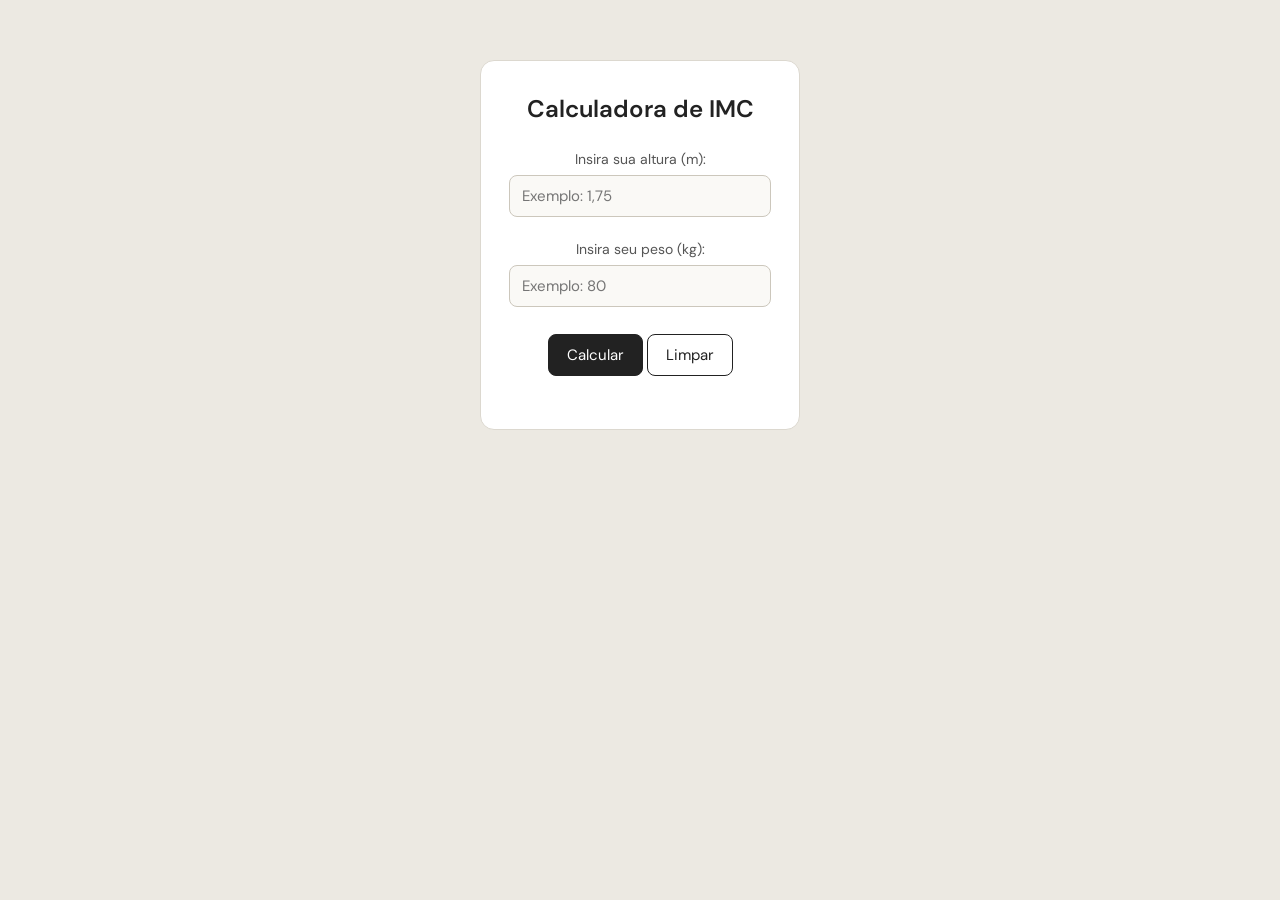
==== imc/index.html @ 3b06cf9a "first commit" ====
<!DOCTYPE html>
<html lang="en">

<head>
    <meta charset="UTF-8">
    <meta name="viewport" content="width=device-width, initial-scale=1.0">
    <link rel="stylesheet" href="style.css">
    <link rel="preconnect" href="https://fonts.googleapis.com">
    <link rel="preconnect" href="https://fonts.gstatic.com" crossorigin>
    <link
        href="https://fonts.googleapis.com/css2?family=DM+Sans:ital,opsz,wght@0,9..40,100..1000;1,9..40,100..1000&display=swap"
        rel="stylesheet">
    <title>Document</title>
</head>

<body>
    <div>
        <h1>Calculadora de IMC</h1>
        <form id="formIMC">
            <label>Insira sua altura (m):</label>
            <br>
            <input id="alturaValor" type="number" placeholder="Exemplo: 1,75" step="any" required>
            <br>
            <br>
            <label>Insira seu peso (kg):</label>
            <br>
            <input id="pesoValor" type="number" placeholder="Exemplo: 80" step="any" required>
            <br>
            <br>
            <button id="botaoCalcular">Calcular</button>
            <button id="botaoLimpar" type="button">Limpar</button>
        </form>
        <br>
        <h3 id="valorIMC"></h3>
        <h3 id="situacaoIMC"></h3>
    </div>
    <script src="script.js"></script>
</body>

</html>
---- imc/style.css ----
body {
    margin: 0;
    display: flex;
    justify-content: center;
    align-items: center;
    background-color: #ece9e2;
    font-family: "DM Sans", sans-serif;
    color: #222;
}

div {
    margin-top: 60px;
    width: 320px;
    box-sizing: border-box;
    border-radius: 14px;
    text-align: center;
    background-color: #fff;
    border: 1px solid #dcd8cf;
    padding: 32px 28px;
    font-family: "DM Sans", sans-serif;
}

div h1 {
    font-size: 24px;
    font-weight: 600;
    margin: 0 0 24px;
}

label {
    font-size: 14px;
    color: #555;
}

input {
    width: 100%;
    box-sizing: border-box;
    margin-top: 6px;
    padding: 10px 12px;
    font-family: inherit;
    font-size: 15px;
    border: 1px solid #ccc7bc;
    border-radius: 8px;
    background-color: #faf9f6;
}

button {
    font-family: inherit;
    font-size: 15px;
    padding: 10px 18px;
    margin-top: 6px;
    border-radius: 8px;
    border: 1px solid #222;
    cursor: pointer;
}

#botaoCalcular {
    background-color: #222;
    color: #fff;
}

#botaoCalcular:hover {
    background-color: #3d3c3c;
}

#botaoLimpar {
    background-color: transparent;
    color: #222;
}

#botaoLimpar:hover {
    background-color: #f0ede6;
}

#valorIMC,
#situacaoIMC {
    display: none;
    font-size: medium;
    font-weight: 400;
    justify-content: center;
    text-align: center;
}

#valorIMC {
    font-weight: 600;
}
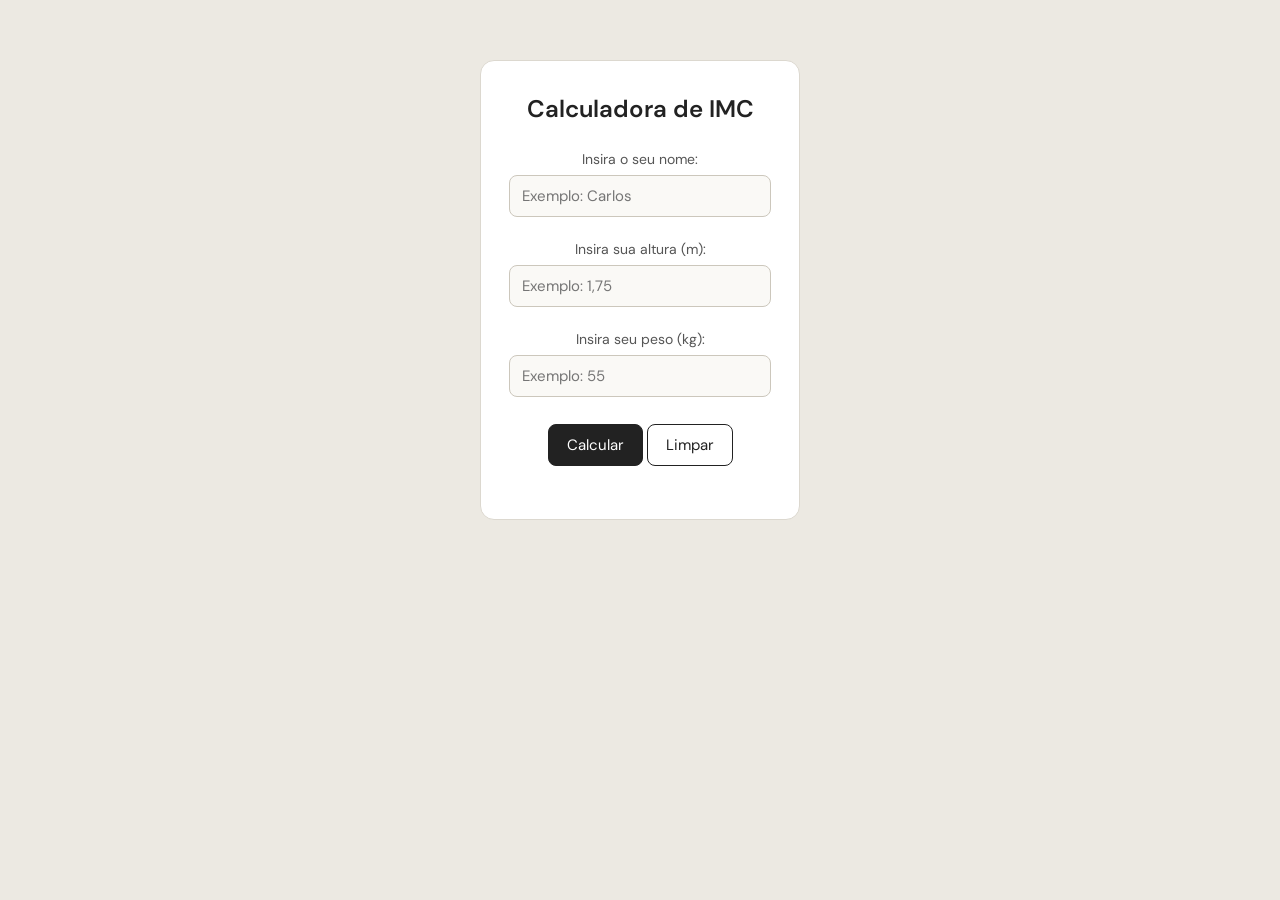
==== commit 6d269fa5: "termina o projeto" ====
--- a/imc/index.html
+++ b/imc/index.html
@@ -14,9 +14,14 @@
 </head>
 
 <body>
-    <div>
+    <div class="painel">
         <h1>Calculadora de IMC</h1>
         <form id="formIMC">
+            <label>Insira o seu nome:</label>
+            <br>
+            <input id="nomeValor" type="text" placeholder="Exemplo: Carlos" required>
+            <br>
+            <br>
             <label>Insira sua altura (m):</label>
             <br>
             <input id="alturaValor" type="number" placeholder="Exemplo: 1,75" step="any" required>
@@ -24,7 +29,7 @@
             <br>
             <label>Insira seu peso (kg):</label>
             <br>
-            <input id="pesoValor" type="number" placeholder="Exemplo: 80" step="any" required>
+            <input id="pesoValor" type="number" placeholder="Exemplo: 55" step="any" required>
             <br>
             <br>
             <button id="botaoCalcular">Calcular</button>
@@ -34,6 +39,41 @@
         <h3 id="valorIMC"></h3>
         <h3 id="situacaoIMC"></h3>
     </div>
+    <div class="painel" id="divCadastro">
+        <h1>Pessoas cadastradas</h1>
+        <h3 id="quantidadePessoas"></h3>
+
+        <section class="resumo">
+            <h2>Resumo</h2>
+            <dl>
+                <div class="resumo-item">
+                    <dt>Média de peso</dt>
+                    <dd id="mediaPeso">-</dd>
+                </div>
+                <div class="resumo-item">
+                    <dt>Média de altura</dt>
+                    <dd id="mediaAltura">-</dd>
+                </div>
+                <div class="resumo-item">
+                    <dt>Média de IMC</dt>
+                    <dd id="mediaIMC">-</dd>
+                </div>
+                <div class="resumo-item">
+                    <dt>Menor IMC</dt>
+                    <dd id="menorIMC">-</dd>
+                </div>
+                <div class="resumo-item">
+                    <dt>Maior IMC</dt>
+                    <dd id="maiorIMC">-</dd>
+                </div>
+            </dl>
+        </section>
+        <input id="campoPesquisa" class="pesquisa" type="search" placeholder="Pesquisar por nome">
+        <p id="semResultados" class="sem-resultados">Nenhuma pessoa encontrada.</p>
+
+        <div id="informacoesCadastro"></div>
+        <div id="informacoesCadastro"></div>
+    </div>
     <script src="script.js"></script>
 </body>
 
--- a/imc/style.css
+++ b/imc/style.css
@@ -1,6 +1,8 @@
 body {
     margin: 0;
+    padding-bottom: 60px;
     display: flex;
+    flex-direction: column;
     justify-content: center;
     align-items: center;
     background-color: #ece9e2;
@@ -8,7 +10,8 @@
     color: #222;
 }
 
-div {
+.painel {
+    display: block;
     margin-top: 60px;
     width: 320px;
     box-sizing: border-box;
@@ -20,10 +23,20 @@
     font-family: "DM Sans", sans-serif;
 }
 
-div h1 {
+.painel h1 {
     font-size: 24px;
     font-weight: 600;
     margin: 0 0 24px;
+}
+
+#divCadastro {
+    display: none;
+}
+
+#quantidadePessoas {
+    font-size: medium;
+    font-weight: 400;
+    margin: 0 0 8px;
 }
 
 label {
@@ -82,4 +95,86 @@
 
 #valorIMC {
     font-weight: 600;
+}
+
+.pessoa {
+    text-align: left;
+    margin-top: 12px;
+    padding: 12px 16px;
+    background-color: #faf9f6;
+    border: 1px solid #dcd8cf;
+    border-radius: 8px;
+}
+
+.pessoa p {
+    margin: 4px 0;
+    font-size: 14px;
+}
+
+.botao-excluir {
+    margin-top: 8px;
+    padding: 6px 12px;
+    font-size: 13px;
+    background-color: transparent;
+    color: #a03a2c;
+    border-color: #a03a2c;
+}
+
+.botao-excluir:hover {
+    background-color: #fbeeeb;
+}
+
+.resumo {
+    margin-bottom: 20px;
+    padding: 16px;
+    text-align: left;
+    background-color: #faf9f6;
+    border: 1px solid #dcd8cf;
+    border-radius: 8px;
+}
+
+.resumo h2 {
+    margin: 0 0 12px;
+    font-size: 18px;
+    font-weight: 600;
+    text-align: center;
+}
+
+.resumo dl {
+    margin: 0;
+}
+
+.resumo-item {
+    display: flex;
+    justify-content: space-between;
+    gap: 12px;
+    padding: 6px 0;
+    border-bottom: 1px solid #ece9e2;
+    font-size: 14px;
+}
+
+.resumo-item:last-child {
+    border-bottom: none;
+}
+
+.resumo-item dt {
+    color: #555;
+}
+
+.resumo-item dd {
+    margin: 0;
+    font-weight: 600;
+    text-align: right;
+}
+
+.pesquisa {
+    margin-top: 0;
+    margin-bottom: 4px;
+}
+
+.sem-resultados {
+    display: none;
+    margin: 12px 0 0;
+    font-size: 14px;
+    color: #555;
 }
